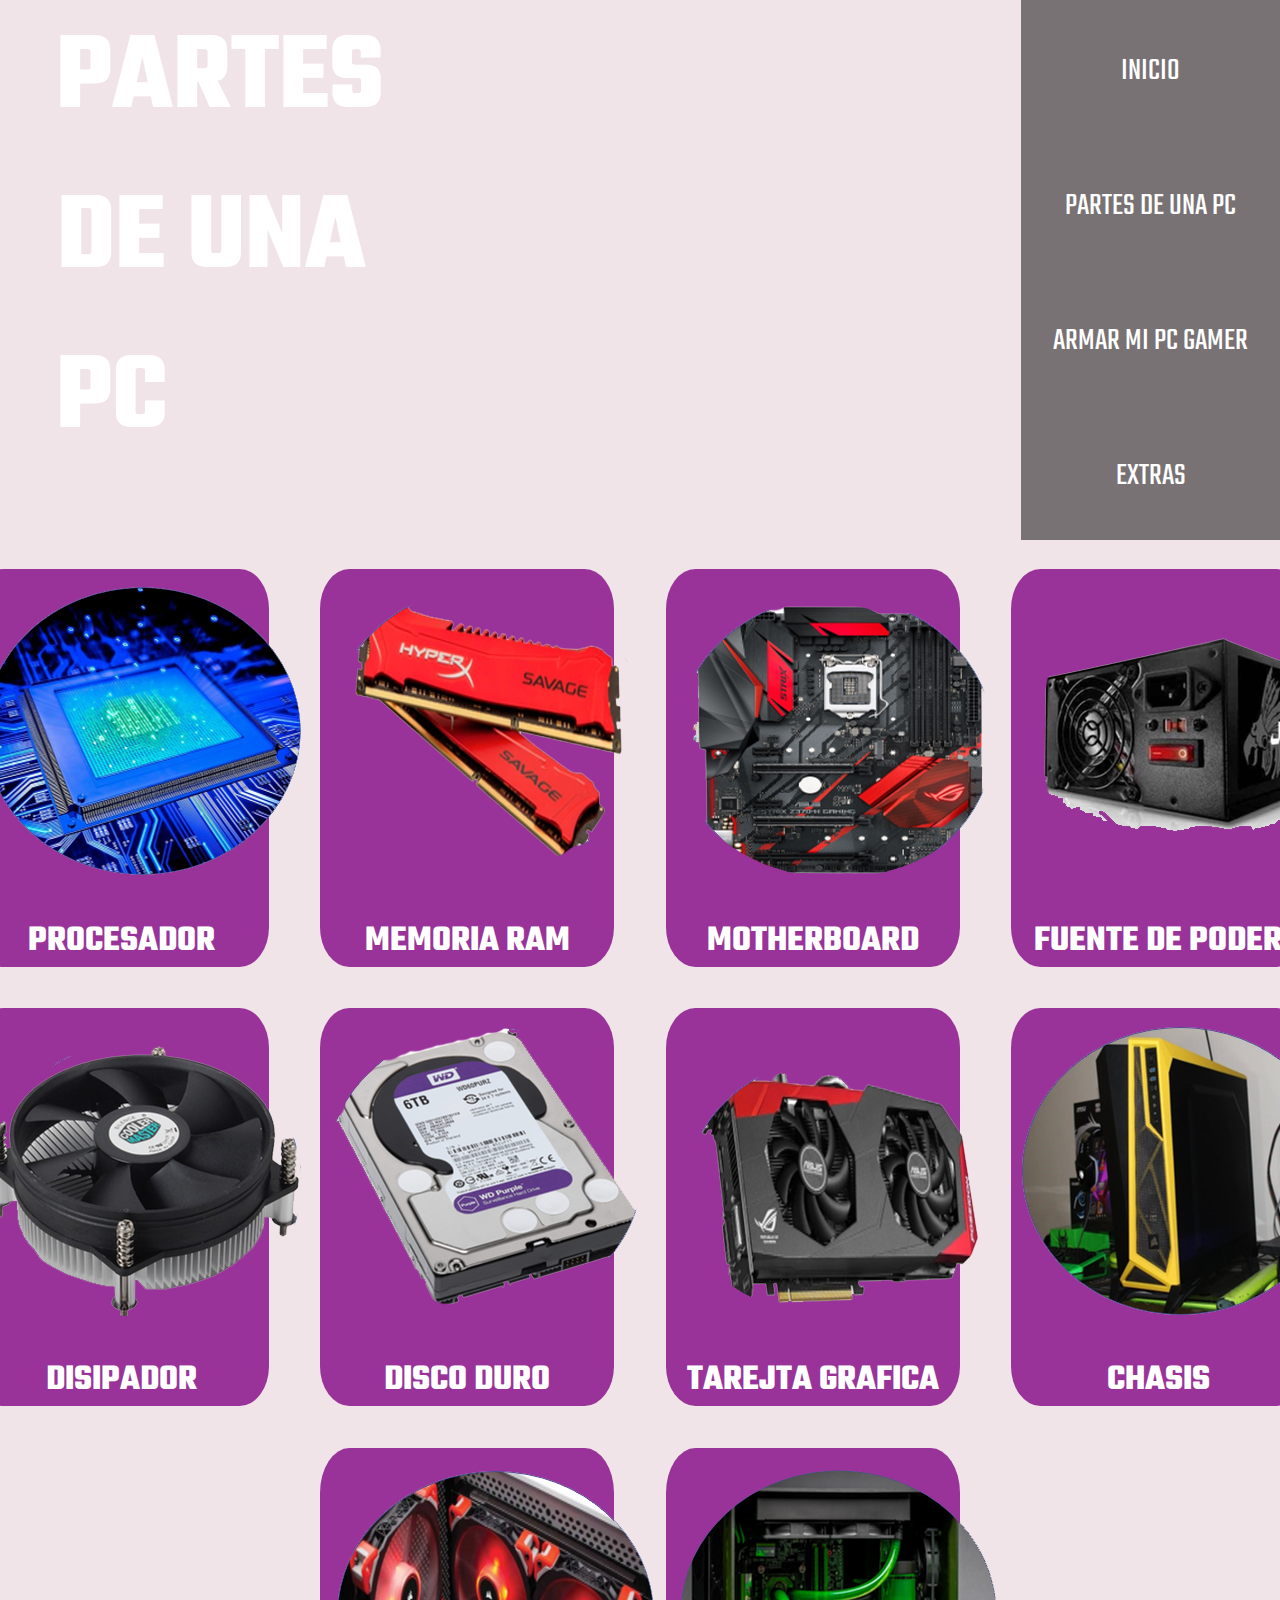
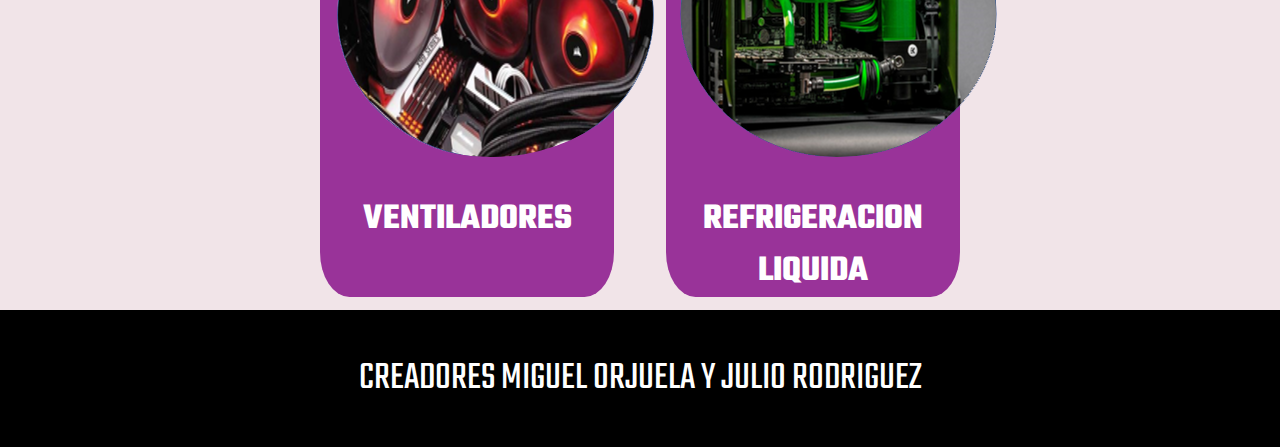
==== segundo.html @ df16ccb2 "mitad de partes de pc con responsive" ====
<html>
<head>
    <title>CONSTRUYENDO MI PC</title>
    <link rel="stylesheet" type="text/css" href="estilos/SASS/estilo_segundo.css">
    <link href="https://fonts.googleapis.com/css?family=Teko" rel="stylesheet">
    <meta charset="utf-8">
    <meta name="viewport" content="width=device-width, initial-scale=1.0">
</head>
<body>
    <header>
        <div class="titulo">
            <h1>PARTES DE UNA PC</h1>
        </div>
        <div class="menu">
              <ul>
                <li><a href="index.html">INICIO</a></li>	
                <li><a href="segundo.html">PARTES DE UNA PC</a></li>
                <li><a href="tercero.html">ARMAR MI PC GAMER</a></li>
                <li><a href="cuarto.html">EXTRAS</a></li>
              </ul>
        </div>
    </header>
    <section class="partes1">
        <div class="procesador">
            <img src="imagenes/proce.png"><h1>PROCESADOR</h1>
        </div>
        <div class="ram">
                <img src="imagenes/ram.png"><h1>MEMORIA RAM</h1>
            </div>
        <div class="motherboard">
            <img src="imagenes/moth.png"><h1>MOTHERBOARD</h1>
        </div>
        <div class="fuente">
            <img src="imagenes/fue.png"><h1>FUENTE DE PODER</h1>
        </div>
    </section>
    <section class="informacion_1">
            <div class="informacion1">
                    <p>hola quey</p>
            </div>
            <div class="informacion2">
                    <p>hola quey</p>
            </div>
            <div class="informacion3">
                    <p>hola quey</p>
            </div>
            <div class="informacion4">
                    <p>hola quey</p>
            </div>
    </section>
    <section class="partes2">
        <div class="disipador">
            <img src="imagenes/dis.png"><h1>DISIPADOR</h1>
        </div>
        <div class="disco">
            <img src="imagenes/disc.png"><h1>DISCO DURO</h1>
            </div>
        <div class="tarjeta">
            <img src="imagenes/tar.png"><h1>TAREJTA GRAFICA</h1>
        </div>
        <div class="chasis">
            <img src="imagenes/cha.png"><h1>CHASIS</h1>
        </div>
    </section>    
    <section class="informacion_2">
            <div class="informacion5">
                    <p>hola quey</p>
            </div>
            <div class="informacion6">
                    <p>hola quey</p>
            </div>
            <div class="informacion7">
                    <p>hola quey</p>
            </div>
            <div class="informacion8">
                    <p>hola quey</p>
            </div>
    </section>
    <section class="partes3">
        <div class="ventilador">
            <img src="imagenes/venti.png"><h1>VENTILADORES</h1>
        </div>
        <div class="refrigeracion">
            <img src="imagenes/liqu.png"><h1>REFRIGERACION LIQUIDA</h1>
        </div>
    </section>
    <section class="informacion_3">
            <div class="informacion1">
                    <p>hola quey</p>
            </div>
            <div class="informacion2">
                    <p>hola quey</p>
            </div>
    </section>
    <footer>
        <p>CREADORES MIGUEL ORJUELA Y JULIO RODRIGUEZ</p>
    </footer>
</body>
</html>
---- estilos/SASS/estilo_segundo.css ----
* {
  margin: 0%;
}

body {
  font-family: 'Teko', sans-serif;
  color: white;
  background-color: #F1E4E8;
}

header {
  display: -webkit-box;
  display: -ms-flexbox;
  display: flex;
  background-image: url(../../imagenes/fondo.jpg);
  width: 100%;
  height: 60%;
  background-size: cover;
}

header .titulo {
  display: -webkit-box;
  display: -ms-flexbox;
  display: flex;
  color: white;
  width: 10%;
  height: 100%;
  font-size: 3.5em;
  padding: 0em 1em;
}

header .menu {
  display: -webkit-inline-box;
  display: -ms-inline-flexbox;
  display: inline-flex;
  width: 90%;
  height: 100%;
  -webkit-box-pack: end;
      -ms-flex-pack: end;
          justify-content: flex-end;
  font-size: 2em;
  text-align: center;
}

header .menu ul {
  margin: 0em;
  padding: 0em;
  background-color: rgba(0, 0, 0, 0.5);
}

header .menu ul li {
  height: 25%;
  display: block;
}

header .menu ul li a {
  height: 35%;
  color: white;
  display: -webkit-box;
  display: -ms-flexbox;
  display: flex;
  padding: 1.5em 1em;
  text-decoration: none;
  -webkit-box-pack: center;
      -ms-flex-pack: center;
          justify-content: center;
  -webkit-transition-duration: 0.5s;
          transition-duration: 0.5s;
}

header .menu ul li a:hover {
  background-color: #993399;
}

footer {
  background: black;
  padding: 1em;
  font-size: 2.5em;
  text-align: center;
}

.partes1, .partes2, .partes3 {
  width: 100%;
  display: -webkit-inline-box;
  display: -ms-inline-flexbox;
  display: inline-flex;
  -webkit-box-pack: center;
      -ms-flex-pack: center;
          justify-content: center;
  margin-top: 1em;
}

.partes1 h1, .partes2 h1, .partes3 h1 {
  margin-top: 1em;
  font-size: 2.3em;
}

.partes1 img, .partes2 img, .partes3 img {
  margin-top: 1em;
  border-radius: 200%;
}

.partes1 .procesador, .partes1 .ram, .partes1 .motherboard, .partes1 .fuente, .partes1 .disipador, .partes1 .disco, .partes1 .tarjeta, .partes1 .chasis, .partes1 .ventilador, .partes1 .refrigeracion, .partes2 .procesador, .partes2 .ram, .partes2 .motherboard, .partes2 .fuente, .partes2 .disipador, .partes2 .disco, .partes2 .tarjeta, .partes2 .chasis, .partes2 .ventilador, .partes2 .refrigeracion, .partes3 .procesador, .partes3 .ram, .partes3 .motherboard, .partes3 .fuente, .partes3 .disipador, .partes3 .disco, .partes3 .tarjeta, .partes3 .chasis, .partes3 .ventilador, .partes3 .refrigeracion {
  width: 23%;
  background: #993399;
  margin: 1% 2%;
  text-align: center;
  -webkit-transition-duration: 1s;
          transition-duration: 1s;
  border-radius: 10%;
}

.partes1 .disipador:hover, .partes1 .disco:hover, .partes1 .tarjeta:hover, .partes1 .chasis:hover, .partes1 .procesador:hover, .partes1 .ram:hover, .partes1 .motherboard:hover, .partes1 .fuente:hover, .partes1 .ventilador:hover, .partes1 .refrigeracion:hover, .partes2 .disipador:hover, .partes2 .disco:hover, .partes2 .tarjeta:hover, .partes2 .chasis:hover, .partes2 .procesador:hover, .partes2 .ram:hover, .partes2 .motherboard:hover, .partes2 .fuente:hover, .partes2 .ventilador:hover, .partes2 .refrigeracion:hover, .partes3 .disipador:hover, .partes3 .disco:hover, .partes3 .tarjeta:hover, .partes3 .chasis:hover, .partes3 .procesador:hover, .partes3 .ram:hover, .partes3 .motherboard:hover, .partes3 .fuente:hover, .partes3 .ventilador:hover, .partes3 .refrigeracion:hover {
  -webkit-transform: scale(1.1);
          transform: scale(1.1);
}

.informacion_1, .informacion_2, .informacion_3 {
  display: none;
}

@media screen and (max-width: 1100px) {
  header {
    -webkit-box-orient: vertical;
    -webkit-box-direction: reverse;
        -ms-flex-direction: column-reverse;
            flex-direction: column-reverse;
  }
  header .titulo {
    display: -webkit-box;
    display: -ms-flexbox;
    display: flex;
    width: 34.2%;
    font-size: 2em;
    -webkit-box-pack: center;
        -ms-flex-pack: center;
            justify-content: center;
    -webkit-box-align: center;
        -ms-flex-align: center;
            align-items: center;
    text-align: center;
    padding: 0em 1em;
    margin-left: 10em;
    margin-top: 8em;
  }
  header .menu {
    display: -webkit-inline-box;
    display: -ms-inline-flexbox;
    display: inline-flex;
    width: 100%;
    height: 31%;
  }
  header .menu ul {
    width: 100%;
    height: 2.3em;
  }
  header .menu ul li {
    display: -webkit-inline-box;
    display: -ms-inline-flexbox;
    display: inline-flex;
    -webkit-box-align: center;
        -ms-flex-align: center;
            align-items: center;
    margin: 0.4em;
  }
  .partes1 img, .partes2 img, .partes3 img {
    margin-top: 1em;
    border-radius: 200%;
    width: 100%;
  }
}
/*# sourceMappingURL=estilo_segundo.css.map */
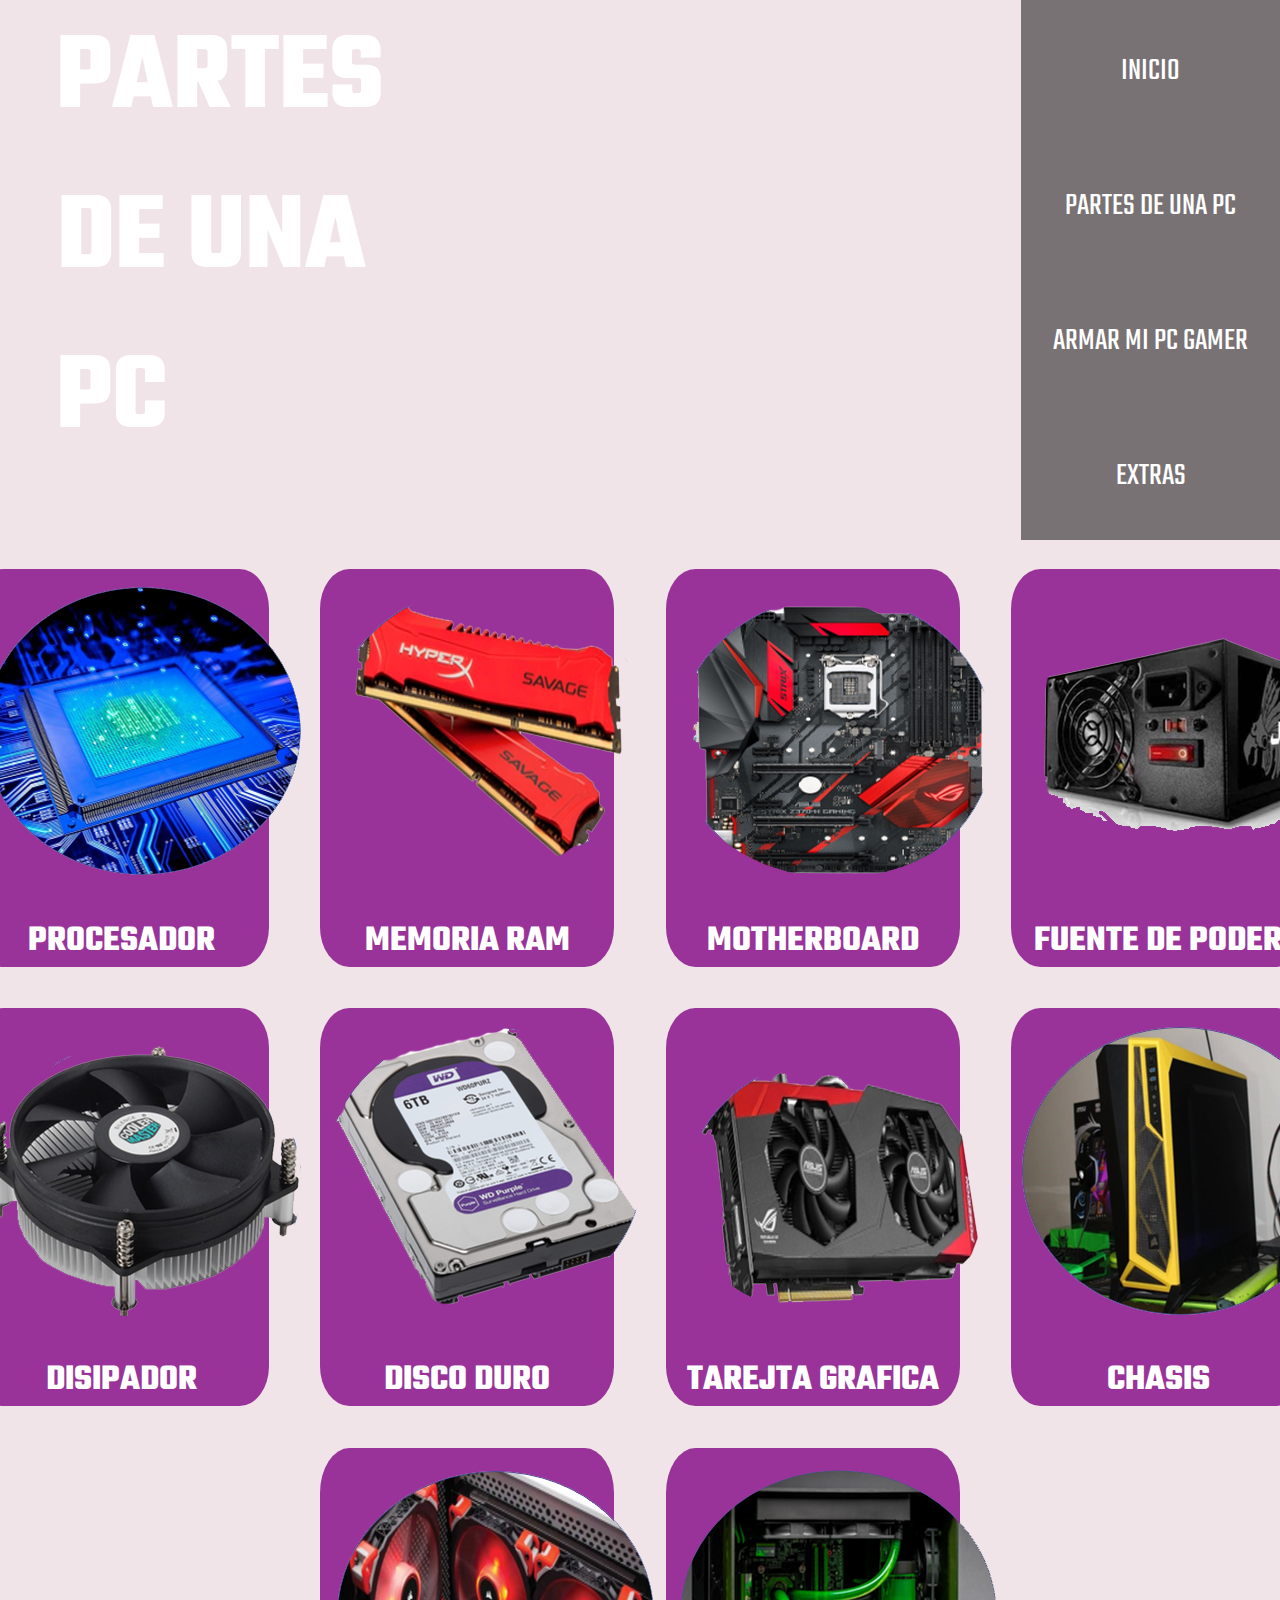
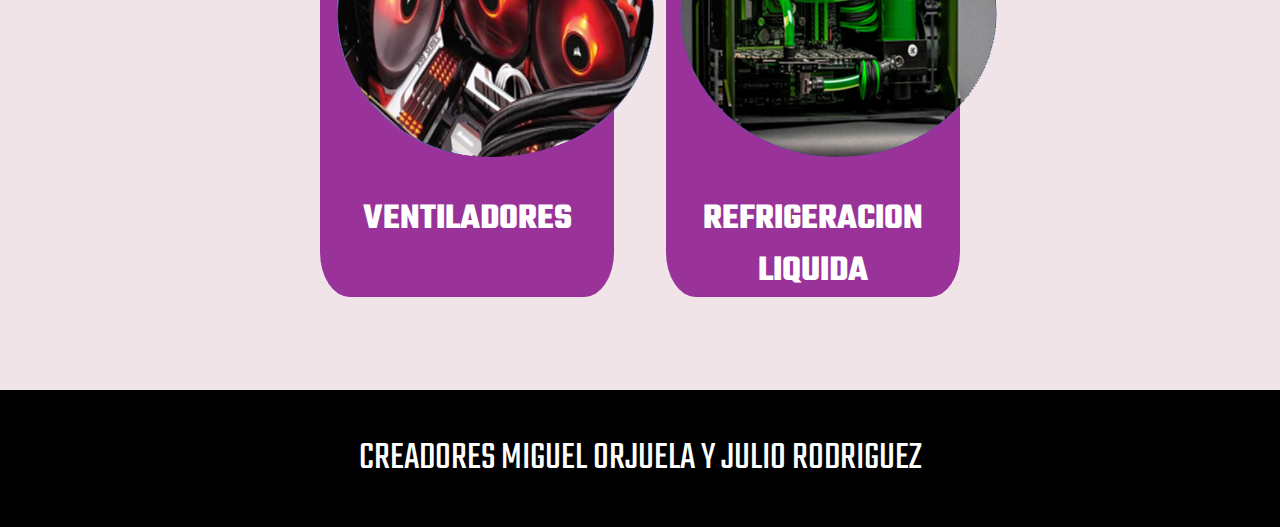
==== commit ccdba6f5: "Implementacion javaScript pagina 2 al 75%" ====
--- a/segundo.html
+++ b/segundo.html
@@ -36,10 +36,10 @@
     </section>
     <section class="informacion_1">
             <div class="informacion1">
-                    <p>hola quey</p>
+                    <p>info de procesador</p>
             </div>
             <div class="informacion2">
-                    <p>hola quey</p>
+                    <p>info de ram</p>
             </div>
             <div class="informacion3">
                     <p>hola quey</p>
@@ -85,15 +85,17 @@
         </div>
     </section>
     <section class="informacion_3">
-            <div class="informacion1">
+            <div class="informacion9">
                     <p>hola quey</p>
             </div>
-            <div class="informacion2">
+            <div class="informacion10">
                     <p>hola quey</p>
             </div>
     </section>
     <footer>
         <p>CREADORES MIGUEL ORJUELA Y JULIO RODRIGUEZ</p>
     </footer>
+    <script src="js/jquery-3.3.1.min.js"></script>
+    <script src="js/js_segundo.js"></script>
 </body>
 </html>--- a/estilos/SASS/estilo_segundo.css
+++ b/estilos/SASS/estilo_segundo.css
@@ -77,6 +77,7 @@
   padding: 1em;
   font-size: 2.5em;
   text-align: center;
+  margin-top: 2em;
 }
 
 .partes1, .partes2, .partes3 {
@@ -116,7 +117,20 @@
 }
 
 .informacion_1, .informacion_2, .informacion_3 {
+  display: -webkit-box;
+  display: -ms-flexbox;
+  display: flex;
+  -webkit-box-pack: center;
+      -ms-flex-pack: center;
+          justify-content: center;
+}
+
+.informacion_1 .informacion1, .informacion_1 .informacion2, .informacion_1 .informacion3, .informacion_1 .informacion4, .informacion_1 .informacion5, .informacion_1 .informacion6, .informacion_1 .informacion7, .informacion_1 .informacion8, .informacion_1 .informacion9, .informacion_1 .informacion10, .informacion_2 .informacion1, .informacion_2 .informacion2, .informacion_2 .informacion3, .informacion_2 .informacion4, .informacion_2 .informacion5, .informacion_2 .informacion6, .informacion_2 .informacion7, .informacion_2 .informacion8, .informacion_2 .informacion9, .informacion_2 .informacion10, .informacion_3 .informacion1, .informacion_3 .informacion2, .informacion_3 .informacion3, .informacion_3 .informacion4, .informacion_3 .informacion5, .informacion_3 .informacion6, .informacion_3 .informacion7, .informacion_3 .informacion8, .informacion_3 .informacion9, .informacion_3 .informacion10 {
+  margin-top: 1em;
   display: none;
+  width: 95%;
+  height: 50%;
+  background: rgba(0, 0, 0, 0.5);
 }
 
 @media screen and (max-width: 1100px) {
